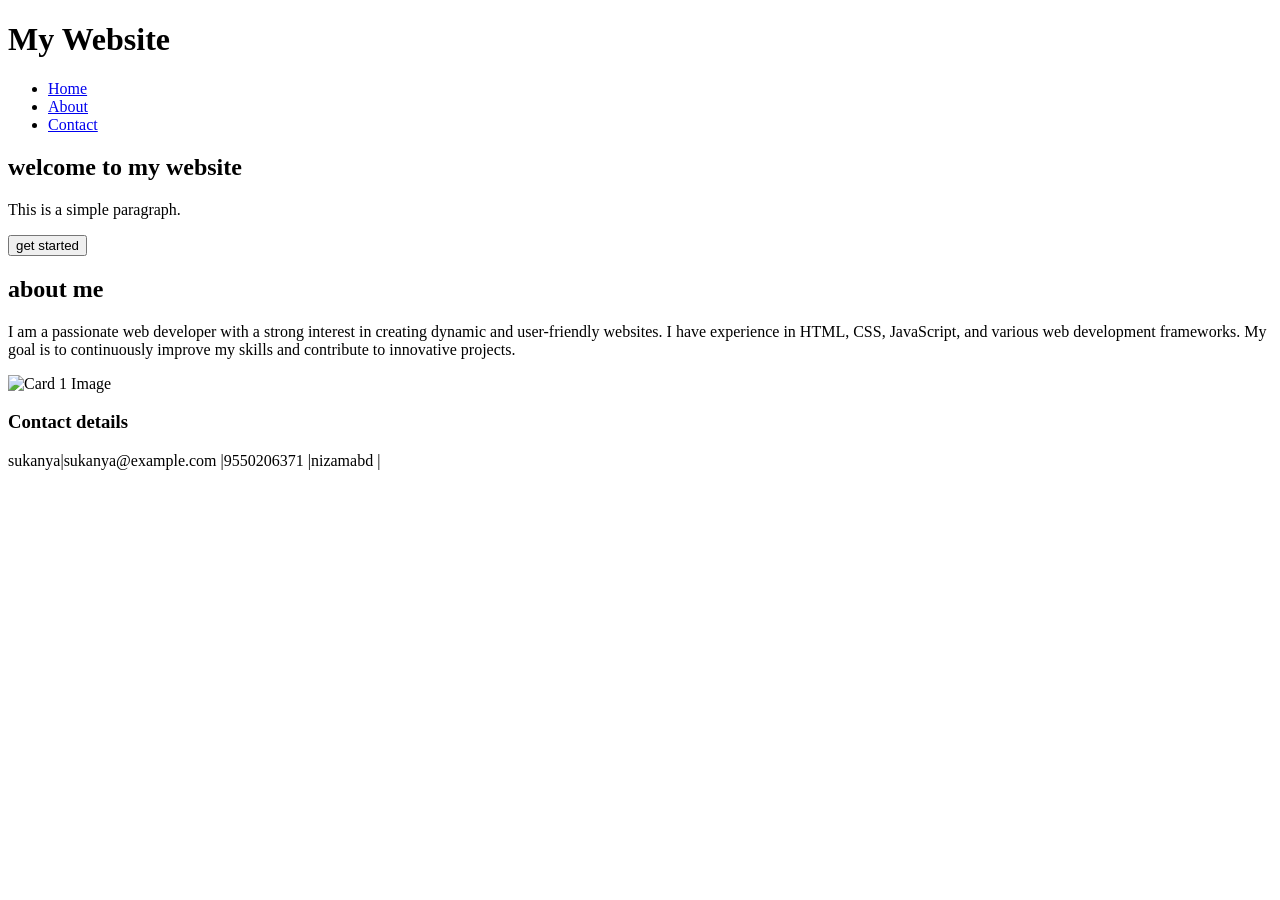
==== index2.html @ f84aa931 "Initial commit" ====
<!DOCTYPE html>
<html lang="en">
<head>
    <meta charset="UTF-8">
    <meta name="viewport" content="width=device-width, initial-scale=1.0">
    <title>my website</title>
</head>
<body>
    <header>
        <h1> My Website</h1>
        <nav>
            <ul>
                <li><a href="#">Home</a></li>
                <li><a href="#">About</a></li>
                <li><a href="#">Contact</a></li>
            </ul>
    </header>
    <section class="sukanya">
        <h2>welcome to my website </h2>
        <p class="p1">This is a simple paragraph.</p>
        <button get started>get started</button>
    </section>
    <section class="about">
        <h2>about me</h2>
        <p class="p2">I am a passionate web developer with a strong interest in creating dynamic and user-friendly websites. I have experience in HTML, CSS, JavaScript, and various web development frameworks. My goal is to continuously improve my skills and contribute to innovative projects.</p>
        <section class="cards">
            <div class="card">
                <image src="https://encrypted-tbn0.gstatic.com/images?q=tbn:ANd9GcS0alz_4QfS7tx0wsk8YEeV9r2G4XYdX-ys1p4z7IXC4A&s=10" height="100" width="100" alt="Card 1 Image">
                <h3>Contact details</h3>

                <p>sukanya|sukanya@example.com |9550206371 |nizamabd | </p>

            </body>
</html>
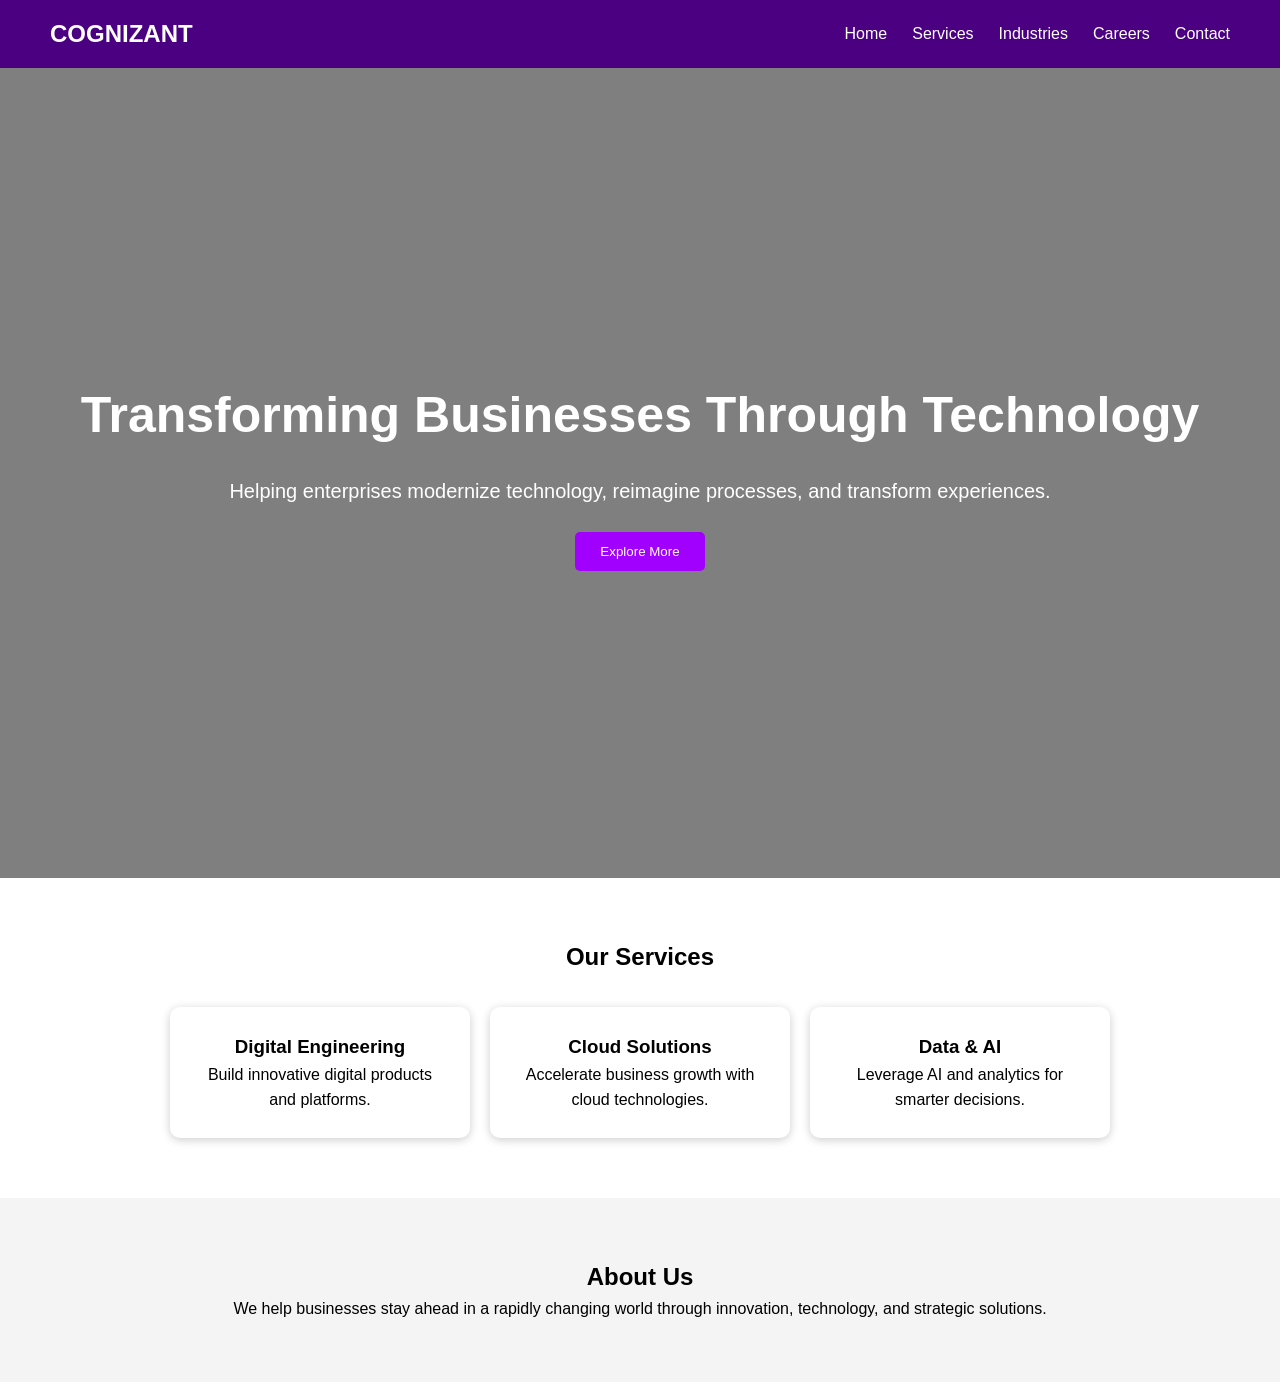
==== commit ccb75047: "push my code" ====
--- a/index2.html
+++ b/index2.html
@@ -3,32 +3,71 @@
 <head>
     <meta charset="UTF-8">
     <meta name="viewport" content="width=device-width, initial-scale=1.0">
-    <title>my website</title>
+    <title>cognizant landing page</title>
+    <link rel="stylesheet" href="style.css">
 </head>
 <body>
+
+    <!-- Navbar -->
     <header>
-        <h1> My Website</h1>
         <nav>
+            <div class="logo">COGNIZANT</div>
             <ul>
                 <li><a href="#">Home</a></li>
-                <li><a href="#">About</a></li>
+                <li><a href="#">Services</a></li>
+                <li><a href="#">Industries</a></li>
+                <li><a href="#">Careers</a></li>
                 <li><a href="#">Contact</a></li>
             </ul>
+        </nav>
     </header>
-    <section class="sukanya">
-        <h2>welcome to my website </h2>
-        <p class="p1">This is a simple paragraph.</p>
-        <button get started>get started</button>
+
+    <!-- Hero Section -->
+    <section class="hero">
+        <div class="hero-content">
+            <h1>Transforming Businesses Through Technology</h1>
+            <p>
+                Helping enterprises modernize technology, reimagine
+                processes, and transform experiences.
+            </p>
+            <button>Explore More</button>
+        </div>
     </section>
+
+    <!-- Services Section -->
+    <section class="services">
+        <h2>Our Services</h2>
+
+        <div class="cards">
+            <div class="card">
+                <h3>Digital Engineering</h3>
+                <p>Build innovative digital products and platforms.</p>
+            </div>
+
+            <div class="card">
+                <h3>Cloud Solutions</h3>
+                <p>Accelerate business growth with cloud technologies.</p>
+            </div>
+
+            <div class="card">
+                <h3>Data & AI</h3>
+                <p>Leverage AI and analytics for smarter decisions.</p>
+            </div>
+        </div>
+    </section>
+
+    <!-- About Section -->
     <section class="about">
-        <h2>about me</h2>
-        <p class="p2">I am a passionate web developer with a strong interest in creating dynamic and user-friendly websites. I have experience in HTML, CSS, JavaScript, and various web development frameworks. My goal is to continuously improve my skills and contribute to innovative projects.</p>
-        <section class="cards">
-            <div class="card">
-                <image src="https://encrypted-tbn0.gstatic.com/images?q=tbn:ANd9GcS0alz_4QfS7tx0wsk8YEeV9r2G4XYdX-ys1p4z7IXC4A&s=10" height="100" width="100" alt="Card 1 Image">
-                <h3>Contact details</h3>
+        <h2>About Us</h2>
+        <p>
+            We help businesses stay ahead in a rapidly changing world
+            through innovation, technology, and strategic solutions.
+        </p>
+    </section>
 
-                <p>sukanya|sukanya@example.com |9550206371 |nizamabd | </p>
+    <!-- Footer -->
+    
 
-            </body>
+
+</body>
 </html>
--- a/style.css
+++ b/style.css
@@ -0,0 +1,113 @@
+*{
+    margin:0;
+    padding:0;
+    box-sizing:border-box;
+    font-family:'Franklin Gothic Medium', 'Arial Narrow', Arial, sans-serif;
+}
+
+body{
+    line-height:1.6;
+}
+
+/* Navbar */
+header{
+    background:#4b0082;
+    padding:15px 50px;
+}
+
+nav{
+    display:flex;
+    justify-content:space-between;
+    align-items:center;
+}
+
+.logo{
+    color:white;
+    font-size:24px;
+    font-weight:bold;
+}
+
+nav ul{
+    display:flex;
+    list-style:none;
+}
+
+nav ul li{
+    margin-left:25px;
+}
+
+nav ul li a{
+    color:white;
+    text-decoration:none;
+}
+
+/* Hero Section */
+.hero{
+    height:90vh;
+    background:linear-gradient(
+        rgba(0,0,0,0.5),
+        rgba(0,0,0,0.5)
+    ),
+    url("https://images.unsplash.com/photo-1497366754035-f200968a6e72");
+    background-size:cover;
+    background-position:center;
+    display:flex;
+    justify-content:center;
+    align-items:center;
+    text-align:center;
+    color:white;
+}
+
+.hero-content h1{
+    font-size:50px;
+    margin-bottom:20px;
+}
+
+.hero-content p{
+    font-size:20px;
+    margin-bottom:25px;
+}
+
+.hero-content button{
+    padding:12px 25px;
+    background:#a100ff;
+    color:white;
+    border:none;
+    border-radius:5px;
+    cursor:pointer;
+}
+
+/* Services */
+.services{
+    padding:60px 50px;
+    text-align:center;
+}
+
+.cards{
+    display:flex;
+    justify-content:center;
+    gap:20px;
+    margin-top:30px;
+}
+
+.card{
+    width:300px;
+    padding:25px;
+    box-shadow:0 2px 10px rgba(0,0,0,0.2);
+    border-radius:10px;
+}
+
+/* About */
+.about{
+    background:#f4f4f4;
+    padding:60px;
+    text-align:center;
+}
+
+/* Footer */
+footer{
+    background:#222;
+    color:white;
+    text-align:center;
+    padding:20px;
+}
